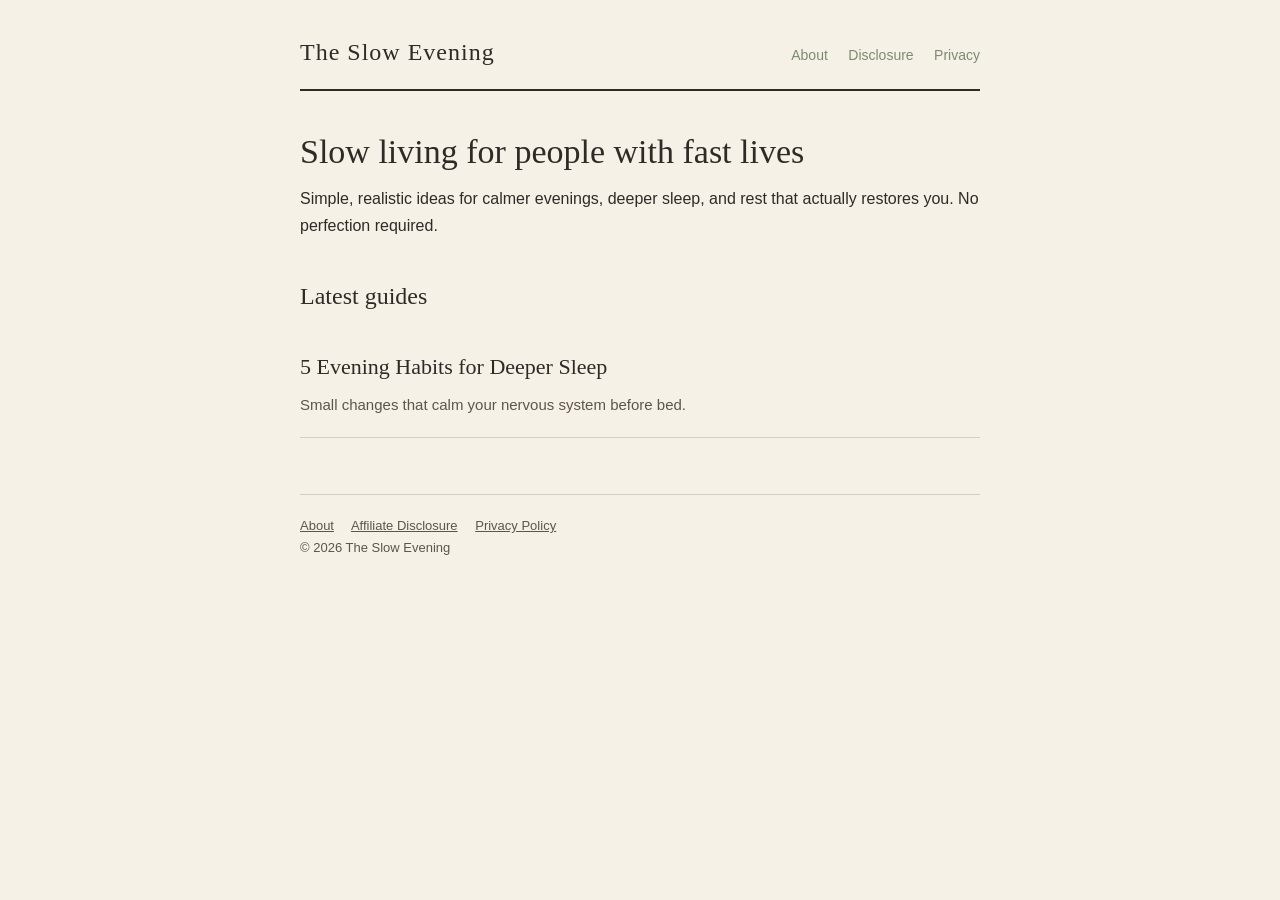
==== index.html @ 2fc55fc9 "Initial site: The Slow Evening" ====
<!DOCTYPE html>
<html lang="en">
<head>
<meta charset="utf-8">
<meta name="viewport" content="width=device-width, initial-scale=1">
<title>The Slow Evening | Slow living, rest, and calmer evenings</title>
<meta name="description" content="Practical slow living ideas: evening routines, better sleep, and intentional rest for busy people.">
<link rel="stylesheet" href="style.css">
</head>
<body>
<div class="wrap">
  <header class="site">
    <a class="logo" href="index.html">The Slow Evening</a>
    <nav>
      <a href="about.html">About</a>
      <a href="disclosure.html">Disclosure</a>
      <a href="privacy.html">Privacy</a>
    </nav>
  </header>

  <h1>Slow living for people with fast lives</h1>
  <p>Simple, realistic ideas for calmer evenings, deeper sleep, and rest that actually restores you. No perfection required.</p>

  <h2>Latest guides</h2>
  <ul class="article-list">
    <li>
      <a href="articles/evening-habits.html">5 Evening Habits for Deeper Sleep</a>
      <div class="desc">Small changes that calm your nervous system before bed.</div>
    </li>
  </ul>

  <footer class="site">
    <a href="about.html">About</a>
    <a href="disclosure.html">Affiliate Disclosure</a>
    <a href="privacy.html">Privacy Policy</a>
    <div>&copy; 2026 The Slow Evening</div>
  </footer>
</div>
</body>
</html>
---- style.css ----
* { margin: 0; padding: 0; box-sizing: border-box; }
body {
  background: #F6F1E7;
  color: #2E2A26;
  font-family: "Segoe UI", -apple-system, Arial, sans-serif;
  line-height: 1.7;
}
.wrap { max-width: 720px; margin: 0 auto; padding: 32px 20px 64px; }
header.site {
  border-bottom: 2px solid #2E2A26;
  padding-bottom: 16px;
  margin-bottom: 40px;
  display: flex;
  justify-content: space-between;
  align-items: baseline;
  flex-wrap: wrap;
  gap: 8px;
}
header.site .logo {
  font-family: Georgia, "Times New Roman", serif;
  font-size: 24px;
  letter-spacing: 1px;
  color: #2E2A26;
  text-decoration: none;
}
header.site nav a {
  color: #7C8B6F;
  text-decoration: none;
  font-size: 14px;
  margin-left: 16px;
}
h1 {
  font-family: Georgia, "Times New Roman", serif;
  font-weight: normal;
  font-size: 34px;
  line-height: 1.25;
  margin-bottom: 12px;
}
h2 {
  font-family: Georgia, "Times New Roman", serif;
  font-weight: normal;
  font-size: 24px;
  margin: 36px 0 12px;
}
p { margin-bottom: 16px; }
ul, ol { margin: 0 0 16px 24px; }
li { margin-bottom: 8px; }
a { color: #5C6B4F; }
.meta { font-size: 14px; color: #5C554D; margin-bottom: 24px; }
.disclosure {
  background: #EDE6D6;
  border-left: 4px solid #7C8B6F;
  padding: 12px 16px;
  font-size: 14px;
  color: #5C554D;
  margin-bottom: 28px;
}
.cta {
  display: inline-block;
  background: #7C8B6F;
  color: #F6F1E7;
  text-decoration: none;
  padding: 14px 28px;
  font-size: 16px;
  letter-spacing: 0.5px;
  margin: 8px 0 24px;
}
.cta:hover { background: #6A7860; }
.article-list { list-style: none; margin-left: 0; }
.article-list li {
  border-bottom: 1px solid #D8CFBE;
  padding: 20px 0;
  margin: 0;
}
.article-list a {
  font-family: Georgia, serif;
  font-size: 22px;
  text-decoration: none;
  color: #2E2A26;
}
.article-list .desc { font-size: 15px; color: #5C554D; margin-top: 6px; }
footer.site {
  border-top: 1px solid #D8CFBE;
  margin-top: 56px;
  padding-top: 20px;
  font-size: 13px;
  color: #5C554D;
}
footer.site a { color: #5C554D; margin-right: 14px; }
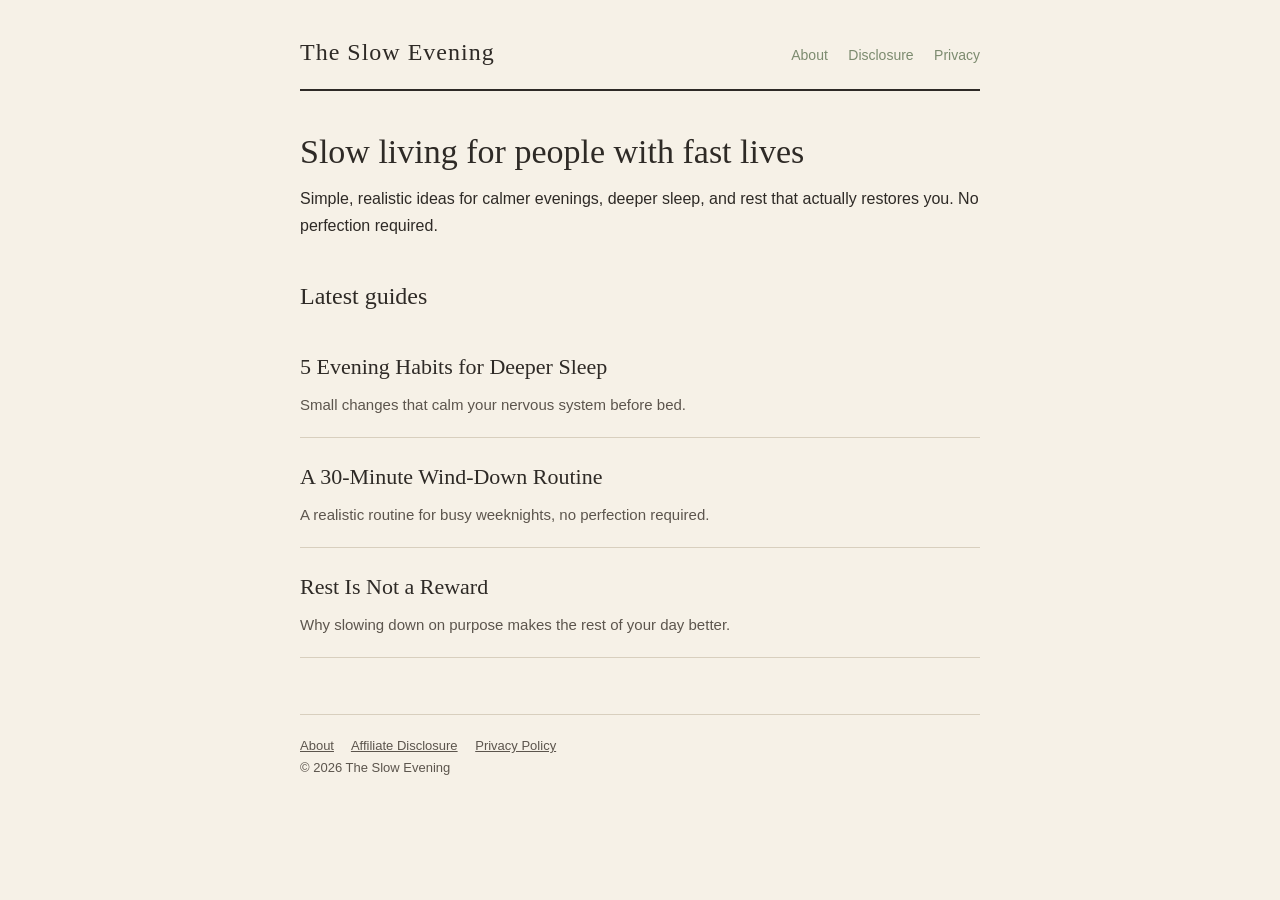
==== commit 84551699: "Add intentional rest and wind-down routine articles" ====
--- a/index.html
+++ b/index.html
@@ -27,6 +27,14 @@
       <a href="articles/evening-habits.html">5 Evening Habits for Deeper Sleep</a>
       <div class="desc">Small changes that calm your nervous system before bed.</div>
     </li>
+    <li>
+      <a href="articles/wind-down-routine.html">A 30-Minute Wind-Down Routine</a>
+      <div class="desc">A realistic routine for busy weeknights, no perfection required.</div>
+    </li>
+    <li>
+      <a href="articles/intentional-rest.html">Rest Is Not a Reward</a>
+      <div class="desc">Why slowing down on purpose makes the rest of your day better.</div>
+    </li>
   </ul>
 
   <footer class="site">
